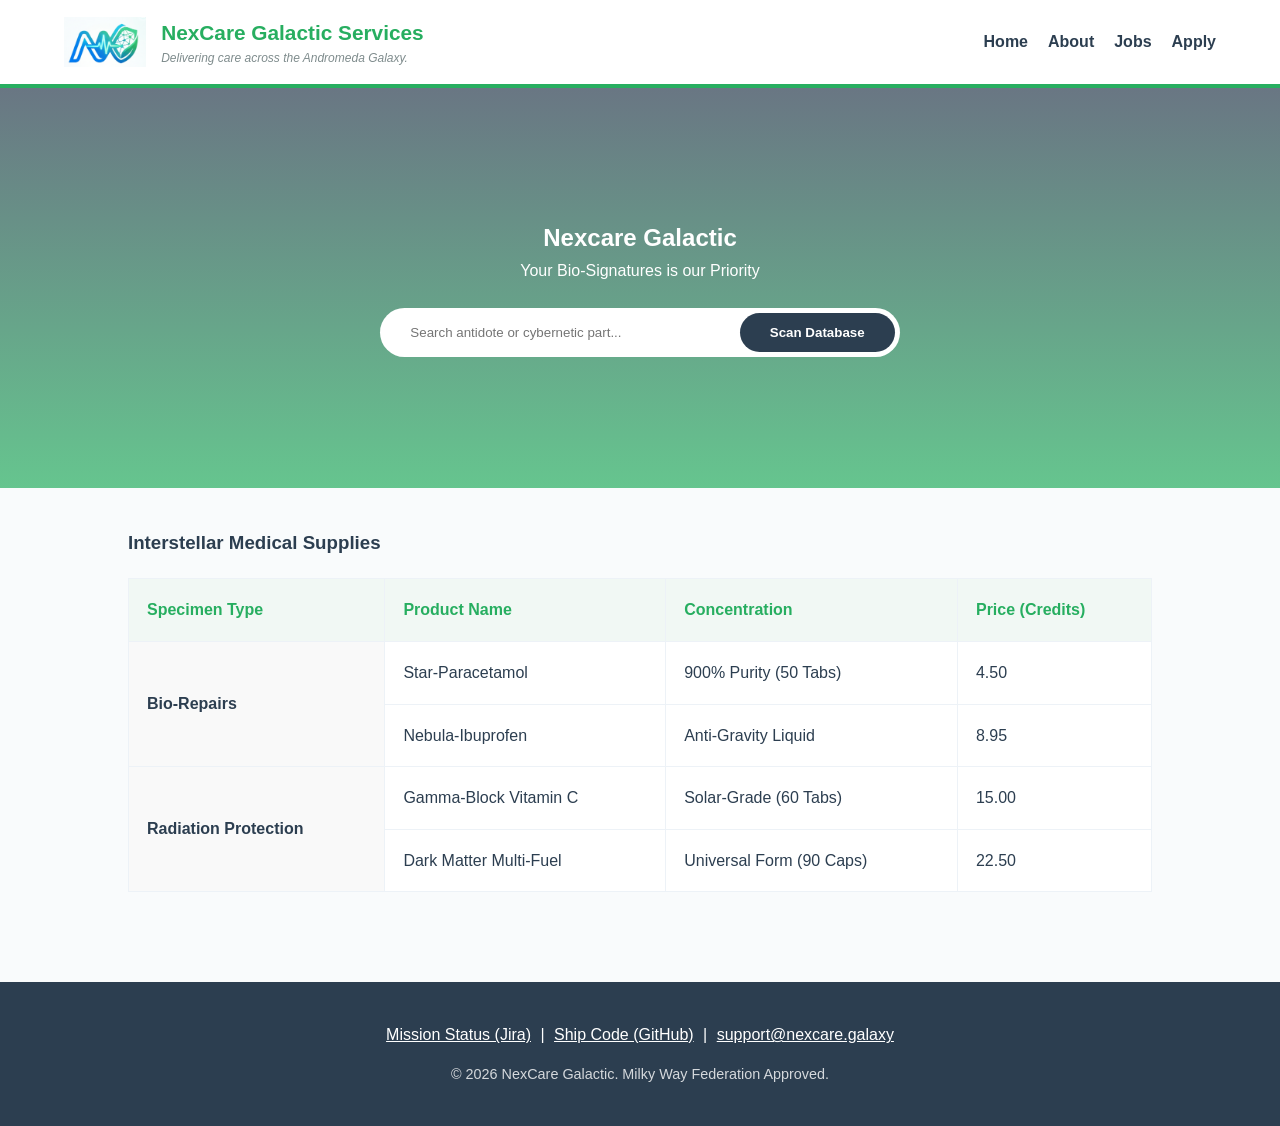
==== index.html @ ef297dde "Merge branch 'sophia' of https://github.com/Qwofii/Web-Technology-Proj into dev Pulling Sophia's wor" ====
<!doctype html>
<html lang="en">
<head>
    <meta charset="UTF-8">
    <meta name="viewport" content="width=device-width, initial-scale=1.0">
    <title>Nexcare Galactic Healthcare</title>
    <link rel="stylesheet" href="style.css">
</head>
<body>

    <link rel="stylesheet" href="style.css" />
  </head>
  <body>
    <header>
        <nav class="navbar">
            <div class="brand-area">
                <img src="logo.png" alt="NexCare Logo" class="logo-img">
                <div>
                    <h1 class="brand-name">NexCare Galactic Services</h1>
                    <p class="brand-slogan">Delivering care across the Andromeda Galaxy.</p>
                </div>
            </div>
            <ul class="nav-links">
                <li><a href="#">Home</a></li>
                <li><a href="#">About</a></li>
                <li><a href="#">Jobs</a></li>
                <li><a href="#">Apply</a></li>
            </ul>
        </nav>
    </header>

    <main>
        <section class="hero-banner">
            <h2>Nexcare Galactic</h2>
            <p>Your Bio-Signatures is our Priority</p>
            
            <div class="search-container">
                <form action="#">
                    <input type="text" placeholder="Search antidote or cybernetic part...">
                    <button type="submit">Scan Database</button>
                </form>
            </div>
        </section>

        <section class="catalog-section">
            <h3>Interstellar Medical Supplies</h3>
            <table class="product-table">
                <thead>
                    <tr>
                        <th>Specimen Type</th>
                        <th>Product Name</th>
                        <th>Concentration</th>
                        <th>Price (Credits)</th>
                    </tr>
                </thead>
                <tbody>
                    <tr>
                        <td rowspan="2" class="category-cell">Bio-Repairs</td>
                        <td>Star-Paracetamol</td>
                        <td>900% Purity (50 Tabs)</td>
                        <td>4.50</td>
                    </tr>
                    <tr>
                        <td>Nebula-Ibuprofen</td>
                        <td>Anti-Gravity Liquid</td>
                        <td>8.95</td>
                    </tr>
                    <tr>
                        <td rowspan="2" class="category-cell">Radiation Protection</td>
                        <td>Gamma-Block Vitamin C</td>
                        <td>Solar-Grade (60 Tabs)</td>
                        <td>15.00</td>
                    </tr>
                    <tr>
                        <td>Dark Matter Multi-Fuel</td>
                        <td>Universal Form (90 Caps)</td>
                        <td>22.50</td>
                    </tr>
                </tbody>
            </table>
        </section>
    </main>

    <footer>
        <div class="footer-links">
            <a href="#">Mission Status (Jira)</a> | 
            <a href="#">Ship Code (GitHub)</a> | 
            <a href="mailto:support@nexcare.galaxy">support@nexcare.galaxy</a>
        </div>
        <p>&copy; 2026 NexCare Galactic. Milky Way Federation Approved.</p>
    </footer>
  </body>
</html>
---- style.css ----
/* General Layout */
* {
  margin: 0;
  padding: 0;
  box-sizing: border-box;
  font-family: "Segoe UI", Helvetica, sans-serif;
}

body {
  background-color: #f9fbfc;
  color: #2c3e50;
  line-height: 1.6;
}

/* Header & Navigation */
header {
  background: #ffffff;
  border-bottom: 4px solid #27ae60;
  position: sticky;
  top: 0;
  z-index: 1000;
}

.navbar {
  display: flex;
  justify-content: space-between;
  align-items: center;
  padding: 1rem 5%;
}

.brand-area {
  display: flex;
  align-items: center;
  gap: 15px;
}

.logo-img {
  height: 50px;
  width: auto;
}

.brand-name {
  font-size: 1.3rem;
  color: #27ae60;
}

.brand-slogan {
  font-size: 0.75rem;
  color: #7f8c8d;
  font-style: italic;
}

.nav-links {
  display: flex;
  list-style: none;
  gap: 20px;
}

.nav-links a {
  text-decoration: none;
  color: #2c3e50;
  font-weight: bold;
}

/* Hero Banner */
.hero-banner {
  background-image:
    linear-gradient(rgba(44, 62, 80, 0.7), rgba(39, 174, 96, 0.7)),
    url("https://media.discordapp.net/attachments/1484084564149407864/1495376220408385576/content.png?ex=69e60521&is=69e4b3a1&hm=6960b12fcb250488ca7681a207eb95f5593fd6290aaf7ec0a46c9a89bfe57ff9&=&format=webp&quality=lossless&width=1735&height=800");
  background-size: cover;
  background-position: center;
  background-repeat: no-repeat;
  min-height: 400px;
  display: flex;
  flex-direction: column;
  justify-content: center;
  align-items: center;
  color: white;
  text-align: center;
}

/* Search Box */
.search-container {
  margin-top: 25px;
  display: inline-block;
  background: white;
  padding: 5px;
  border-radius: 50px;
}

.search-container input {
  padding: 12px 25px;
  width: 350px;
  border: none;
  border-radius: 50px 0 0 50px;
  outline: none;
}

.search-container button {
  padding: 12px 30px;
  background: #2c3e50;
  color: white;
  border: none;
  border-radius: 50px;
  cursor: pointer;
  font-weight: bold;
}

/* Content & Table */
.catalog-section {
  padding: 40px 10%;
}

.product-table {
  width: 100%;
  border-collapse: collapse;
  margin-top: 20px;
  background: white;
}

.product-table th,
.product-table td {
  border: 1px solid #edf2f7;
  padding: 18px;
  text-align: left;
}

.product-table th {
  background-color: #f1f8f4;
  color: #27ae60;
}

.category-cell {
  background-color: #f9f9f9;
  font-weight: bold;
  text-align: center;
}

/* Footer Section - Updated Background */
footer {
  background: #2c3e50; /* Charcoal/Navy from your image */
  color: #ffffff; /* Text changed to white for readability */
  padding: 40px 10%;
  margin-top: 50px;
  text-align: center;
}

.footer-links {
  margin-bottom: 15px;
}

.footer-links a {
  color: #ffffff;
  text-decoration: underline;
  margin: 0 5px;
}

footer p {
  font-size: 0.9rem;
  opacity: 0.8;
}

/* Apply page CSS styling*/

.applyhero {
  /* 1. Hero banner on apply page settings*/
  background-image: linear-gradient(rgb(68, 95, 123), rgb(44, 196, 107));
  opacity: 100;

  /* 2. Positioning Rules */
  background-size: cover; /* Scales image to fill the entire section */
  background-position: center; /* Keeps the middle of the photo visible */
  background-repeat: no-repeat; /* Prevents the image from tiling */

  /* 3. Sizing the Container */
  min-height: 50%; /* Ensures the section is tall enough to see the graphic */
  display: flex; /* Centers your text and search box */
  flex-direction: column;
  justify-content: center;
  align-items: center;
  color: white; /* Makes text white to pop against the dark background */

  z-index: 1000;
  position: sticky;
  top: 11%;
}

.apply-sections {
  /* 1. Colour settings for apply section titles */
  background-color: #f1f3f4;

  /* 2. Positioning Rules */
  background-size: cover; /* Scales image to fill the entire section */
  background-position: center; /* Keeps the middle of the photo visible */
  background-repeat: no-repeat; /* Prevents the image from tiling */

  /* 3. Sizing the Container */
  min-height: 10%; /* Ensures the section is tall enough to see the graphic */
  display: flex; /* Centers your text */
  flex-direction: column;
  justify-content: center;
  align-items: center;
  color: #2c3e50; /* text colour */

  z-index: 999; /* forward positioning of each title section */
  position: sticky;
  top: 17%; /* determines how much of the top is visible due to scrolling up/down */
}

.apply-fields {
  /* Settings for input fields on apply page */

  width: 100%;
  padding: 12px;
  margin: 8px 0;
  display: inline-block;
  border: 1px solid #ccc;
  border-radius: 4px;
  box-sizing: border-box;
  box-shadow: 0 2px 5px rgba(0, 0, 0, 0.05);
}

.apply-element {
  /* Settings for groups of apply page elemets- title and field typically */

  display: grid;
  grid-template-columns: auto;
  grid-template-rows: auto;
  padding: 10px;
}

.apply-container {
  /* Settings for overall sections on apply page */
  display: grid;
  grid-template-columns: 50% 50%;
  grid-template-rows: auto auto auto;
  padding: 10px;
}

textarea {
  /* settings for display of textarea*/

  width: 100%;
  padding: 12px;
  margin: 8px 0;
  display: inline-block;
  border: 1px solid #ccc;
  border-radius: 4px;
  box-sizing: border-box;
  box-shadow: 0 2px 5px rgba(0, 0, 0, 0.05);
}

.apply-buttons {
  /* Settings for buttons on apply page */
  display: flex;
  flex-direction: row;
  justify-content: space-evenly;
  align-items: center;
}
---- style.css ----
/* General Layout */
* {
  margin: 0;
  padding: 0;
  box-sizing: border-box;
  font-family: "Segoe UI", Helvetica, sans-serif;
}

body {
  background-color: #f9fbfc;
  color: #2c3e50;
  line-height: 1.6;
}

/* Header & Navigation */
header {
  background: #ffffff;
  border-bottom: 4px solid #27ae60;
  position: sticky;
  top: 0;
  z-index: 1000;
}

.navbar {
  display: flex;
  justify-content: space-between;
  align-items: center;
  padding: 1rem 5%;
}

.brand-area {
  display: flex;
  align-items: center;
  gap: 15px;
}

.logo-img {
  height: 50px;
  width: auto;
}

.brand-name {
  font-size: 1.3rem;
  color: #27ae60;
}

.brand-slogan {
  font-size: 0.75rem;
  color: #7f8c8d;
  font-style: italic;
}

.nav-links {
  display: flex;
  list-style: none;
  gap: 20px;
}

.nav-links a {
  text-decoration: none;
  color: #2c3e50;
  font-weight: bold;
}

/* Hero Banner */
.hero-banner {
  background-image:
    linear-gradient(rgba(44, 62, 80, 0.7), rgba(39, 174, 96, 0.7)),
    url("https://media.discordapp.net/attachments/1484084564149407864/1495376220408385576/content.png?ex=69e60521&is=69e4b3a1&hm=6960b12fcb250488ca7681a207eb95f5593fd6290aaf7ec0a46c9a89bfe57ff9&=&format=webp&quality=lossless&width=1735&height=800");
  background-size: cover;
  background-position: center;
  background-repeat: no-repeat;
  min-height: 400px;
  display: flex;
  flex-direction: column;
  justify-content: center;
  align-items: center;
  color: white;
  text-align: center;
}

/* Search Box */
.search-container {
  margin-top: 25px;
  display: inline-block;
  background: white;
  padding: 5px;
  border-radius: 50px;
}

.search-container input {
  padding: 12px 25px;
  width: 350px;
  border: none;
  border-radius: 50px 0 0 50px;
  outline: none;
}

.search-container button {
  padding: 12px 30px;
  background: #2c3e50;
  color: white;
  border: none;
  border-radius: 50px;
  cursor: pointer;
  font-weight: bold;
}

/* Content & Table */
.catalog-section {
  padding: 40px 10%;
}

.product-table {
  width: 100%;
  border-collapse: collapse;
  margin-top: 20px;
  background: white;
}

.product-table th,
.product-table td {
  border: 1px solid #edf2f7;
  padding: 18px;
  text-align: left;
}

.product-table th {
  background-color: #f1f8f4;
  color: #27ae60;
}

.category-cell {
  background-color: #f9f9f9;
  font-weight: bold;
  text-align: center;
}

/* Footer Section - Updated Background */
footer {
  background: #2c3e50; /* Charcoal/Navy from your image */
  color: #ffffff; /* Text changed to white for readability */
  padding: 40px 10%;
  margin-top: 50px;
  text-align: center;
}

.footer-links {
  margin-bottom: 15px;
}

.footer-links a {
  color: #ffffff;
  text-decoration: underline;
  margin: 0 5px;
}

footer p {
  font-size: 0.9rem;
  opacity: 0.8;
}

/* Apply page CSS styling*/

.applyhero {
  /* 1. Hero banner on apply page settings*/
  background-image: linear-gradient(rgb(68, 95, 123), rgb(44, 196, 107));
  opacity: 100;

  /* 2. Positioning Rules */
  background-size: cover; /* Scales image to fill the entire section */
  background-position: center; /* Keeps the middle of the photo visible */
  background-repeat: no-repeat; /* Prevents the image from tiling */

  /* 3. Sizing the Container */
  min-height: 50%; /* Ensures the section is tall enough to see the graphic */
  display: flex; /* Centers your text and search box */
  flex-direction: column;
  justify-content: center;
  align-items: center;
  color: white; /* Makes text white to pop against the dark background */

  z-index: 1000;
  position: sticky;
  top: 11%;
}

.apply-sections {
  /* 1. Colour settings for apply section titles */
  background-color: #f1f3f4;

  /* 2. Positioning Rules */
  background-size: cover; /* Scales image to fill the entire section */
  background-position: center; /* Keeps the middle of the photo visible */
  background-repeat: no-repeat; /* Prevents the image from tiling */

  /* 3. Sizing the Container */
  min-height: 10%; /* Ensures the section is tall enough to see the graphic */
  display: flex; /* Centers your text */
  flex-direction: column;
  justify-content: center;
  align-items: center;
  color: #2c3e50; /* text colour */

  z-index: 999; /* forward positioning of each title section */
  position: sticky;
  top: 17%; /* determines how much of the top is visible due to scrolling up/down */
}

.apply-fields {
  /* Settings for input fields on apply page */

  width: 100%;
  padding: 12px;
  margin: 8px 0;
  display: inline-block;
  border: 1px solid #ccc;
  border-radius: 4px;
  box-sizing: border-box;
  box-shadow: 0 2px 5px rgba(0, 0, 0, 0.05);
}

.apply-element {
  /* Settings for groups of apply page elemets- title and field typically */

  display: grid;
  grid-template-columns: auto;
  grid-template-rows: auto;
  padding: 10px;
}

.apply-container {
  /* Settings for overall sections on apply page */
  display: grid;
  grid-template-columns: 50% 50%;
  grid-template-rows: auto auto auto;
  padding: 10px;
}

textarea {
  /* settings for display of textarea*/

  width: 100%;
  padding: 12px;
  margin: 8px 0;
  display: inline-block;
  border: 1px solid #ccc;
  border-radius: 4px;
  box-sizing: border-box;
  box-shadow: 0 2px 5px rgba(0, 0, 0, 0.05);
}

.apply-buttons {
  /* Settings for buttons on apply page */
  display: flex;
  flex-direction: row;
  justify-content: space-evenly;
  align-items: center;
}
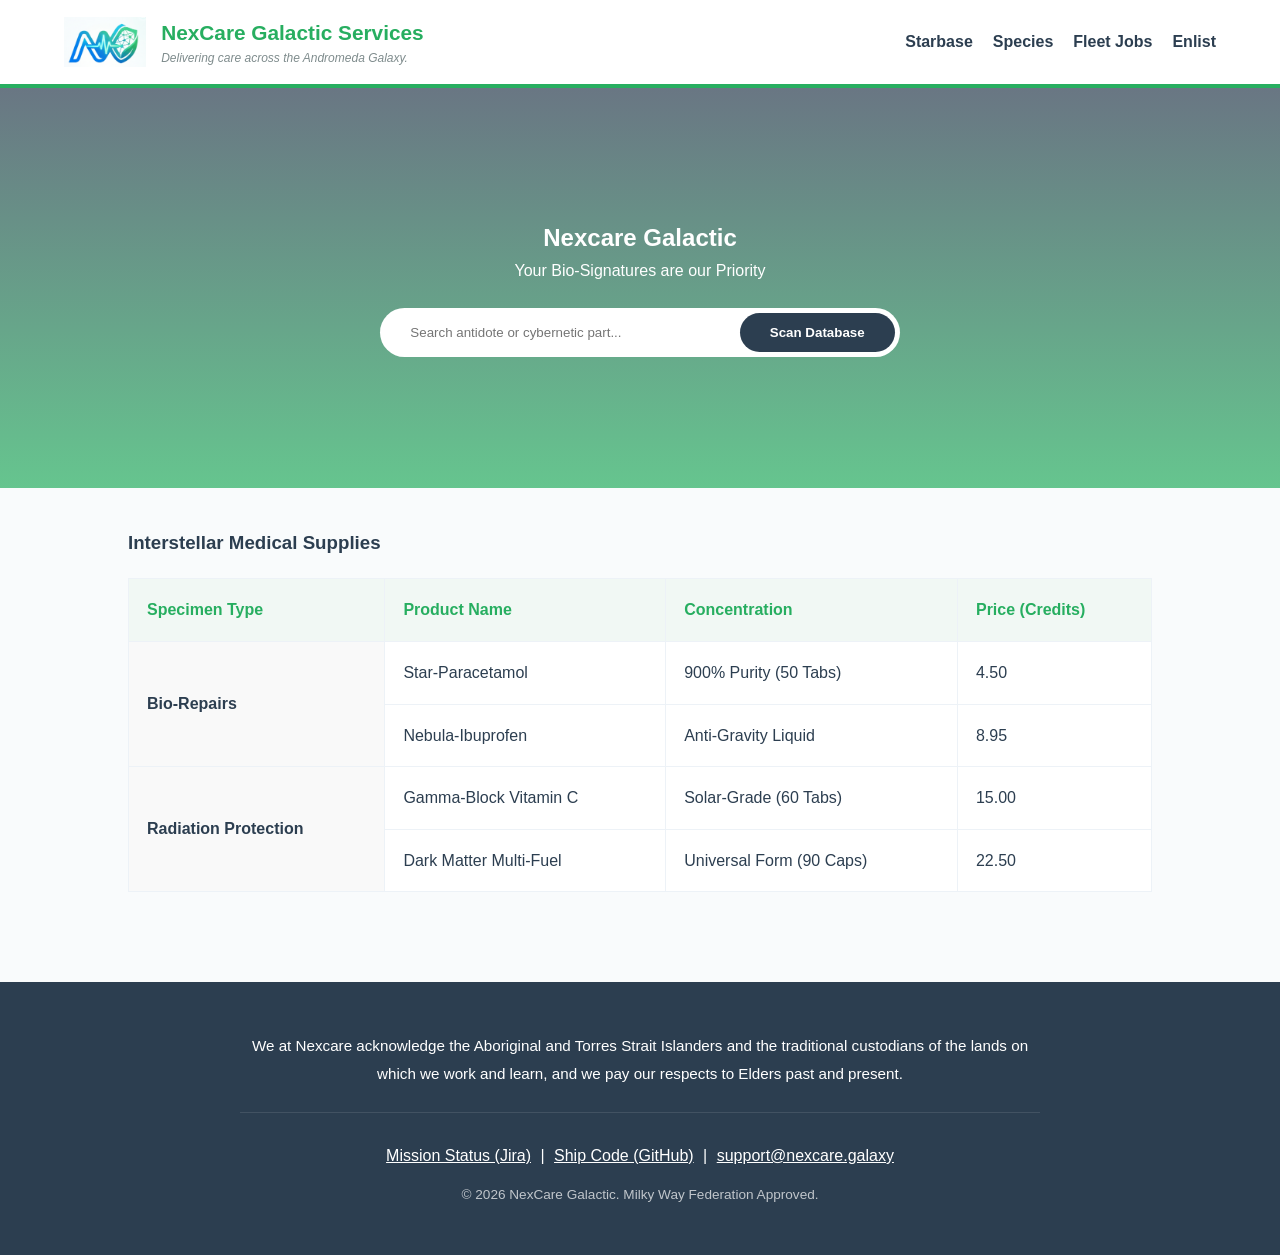
==== commit aba81f49: "The actual last change, so we can acknowledge the Aboriginals and Traditional Custodians" ====
--- a/index.html
+++ b/index.html
@@ -1,4 +1,4 @@
-<!doctype html>
+<!DOCTYPE html>
 <html lang="en">
 <head>
     <meta charset="UTF-8">
@@ -8,9 +8,6 @@
 </head>
 <body>
 
-    <link rel="stylesheet" href="style.css" />
-  </head>
-  <body>
     <header>
         <nav class="navbar">
             <div class="brand-area">
@@ -21,10 +18,10 @@
                 </div>
             </div>
             <ul class="nav-links">
-                <li><a href="#">Home</a></li>
-                <li><a href="#">About</a></li>
-                <li><a href="#">Jobs</a></li>
-                <li><a href="#">Apply</a></li>
+                <li><a href="#">Starbase</a></li>
+                <li><a href="#">Species</a></li>
+                <li><a href="#">Fleet Jobs</a></li>
+                <li><a href="#">Enlist</a></li>
             </ul>
         </nav>
     </header>
@@ -32,7 +29,7 @@
     <main>
         <section class="hero-banner">
             <h2>Nexcare Galactic</h2>
-            <p>Your Bio-Signatures is our Priority</p>
+            <p>Your Bio-Signatures are our Priority</p>
             
             <div class="search-container">
                 <form action="#">
@@ -82,12 +79,18 @@
     </main>
 
     <footer>
-        <div class="footer-links">
-            <a href="#">Mission Status (Jira)</a> | 
-            <a href="#">Ship Code (GitHub)</a> | 
-            <a href="mailto:support@nexcare.galaxy">support@nexcare.galaxy</a>
+        <div class="footer-content">
+            <div class="acknowledgement">
+                <p>We at Nexcare acknowledge the Aboriginal and Torres Strait Islanders and the traditional custodians of the lands on which we work and learn, and we pay our respects to Elders past and present.</p>
+            </div>
+            <div class="footer-links">
+                <a href="#">Mission Status (Jira)</a> | 
+                <a href="#">Ship Code (GitHub)</a> | 
+                <a href="mailto:support@nexcare.galaxy">support@nexcare.galaxy</a>
+            </div>
+            <p class="copyright">&copy; 2026 NexCare Galactic. Milky Way Federation Approved.</p>
         </div>
-        <p>&copy; 2026 NexCare Galactic. Milky Way Federation Approved.</p>
     </footer>
-  </body>
+
+</body>
 </html>
--- a/style.css
+++ b/style.css
@@ -1,259 +1,168 @@
 /* General Layout */
 * {
-  margin: 0;
-  padding: 0;
-  box-sizing: border-box;
-  font-family: "Segoe UI", Helvetica, sans-serif;
+    margin: 0;
+    padding: 0;
+    box-sizing: border-box;
+    font-family: 'Segoe UI', Helvetica, sans-serif;
 }
 
 body {
-  background-color: #f9fbfc;
-  color: #2c3e50;
-  line-height: 1.6;
+    background-color: #f9fbfc;
+    color: #2c3e50;
+    line-height: 1.6;
 }
 
 /* Header & Navigation */
 header {
-  background: #ffffff;
-  border-bottom: 4px solid #27ae60;
-  position: sticky;
-  top: 0;
-  z-index: 1000;
+    background: #ffffff;
+    border-bottom: 4px solid #27ae60;
+    position: sticky;
+    top: 0;
+    z-index: 1000;
 }
 
 .navbar {
-  display: flex;
-  justify-content: space-between;
-  align-items: center;
-  padding: 1rem 5%;
+    display: flex; 
+    justify-content: space-between; 
+    align-items: center; 
+    padding: 1rem 5%;
 }
 
 .brand-area {
-  display: flex;
-  align-items: center;
-  gap: 15px;
+    display: flex; 
+    align-items: center; 
+    gap: 15px;
 }
 
 .logo-img {
-  height: 50px;
-  width: auto;
+    height: 50px; 
+    width: auto;
 }
 
 .brand-name {
-  font-size: 1.3rem;
-  color: #27ae60;
+    font-size: 1.3rem; 
+    color: #27ae60;
 }
 
 .brand-slogan {
-  font-size: 0.75rem;
-  color: #7f8c8d;
-  font-style: italic;
+    font-size: 0.75rem; 
+    color: #7f8c8d; 
+    font-style: italic;
 }
 
 .nav-links {
-  display: flex;
-  list-style: none;
-  gap: 20px;
+    display: flex; 
+    list-style: none; 
+    gap: 20px;
 }
 
 .nav-links a {
-  text-decoration: none;
-  color: #2c3e50;
-  font-weight: bold;
+    text-decoration: none; 
+    color: #2c3e50; 
+    font-weight: bold;
 }
 
 /* Hero Banner */
 .hero-banner {
-  background-image:
-    linear-gradient(rgba(44, 62, 80, 0.7), rgba(39, 174, 96, 0.7)),
-    url("https://media.discordapp.net/attachments/1484084564149407864/1495376220408385576/content.png?ex=69e60521&is=69e4b3a1&hm=6960b12fcb250488ca7681a207eb95f5593fd6290aaf7ec0a46c9a89bfe57ff9&=&format=webp&quality=lossless&width=1735&height=800");
-  background-size: cover;
-  background-position: center;
-  background-repeat: no-repeat;
-  min-height: 400px;
-  display: flex;
-  flex-direction: column;
-  justify-content: center;
-  align-items: center;
-  color: white;
-  text-align: center;
+    background-image: linear-gradient(rgba(44, 62, 80, 0.7), rgba(39, 174, 96, 0.7)), 
+                      url('https://cdn.discordapp.com/attachments/1484084564149407864/1495376220408385576/content.png?ex=69e6ade1&is=69e55c61&hm=418bfe59b9b1199e7f9ef2ff080d7aedf8be4d21902de12cd0e13fb56a9970bb&');
+    background-size: cover;       
+    background-position: center;  
+    background-repeat: no-repeat; 
+    min-height: 400px;            
+    display: flex;                
+    flex-direction: column;
+    justify-content: center;
+    align-items: center;
+    color: white;
+    text-align: center;
 }
 
 /* Search Box */
 .search-container {
-  margin-top: 25px;
-  display: inline-block;
-  background: white;
-  padding: 5px;
-  border-radius: 50px;
+    margin-top: 25px;
+    display: inline-block;
+    background: white;
+    padding: 5px;
+    border-radius: 50px;
 }
 
 .search-container input {
-  padding: 12px 25px;
-  width: 350px;
-  border: none;
-  border-radius: 50px 0 0 50px;
-  outline: none;
+    padding: 12px 25px;
+    width: 350px;
+    border: none;
+    border-radius: 50px 0 0 50px;
+    outline: none;
 }
 
 .search-container button {
-  padding: 12px 30px;
-  background: #2c3e50;
-  color: white;
-  border: none;
-  border-radius: 50px;
-  cursor: pointer;
-  font-weight: bold;
+    padding: 12px 30px;
+    background: #2c3e50;
+    color: white;
+    border: none;
+    border-radius: 50px;
+    cursor: pointer;
+    font-weight: bold;
 }
 
 /* Content & Table */
-.catalog-section {
-  padding: 40px 10%;
+.catalog-section { 
+    padding: 40px 10%; 
 }
 
 .product-table {
-  width: 100%;
-  border-collapse: collapse;
-  margin-top: 20px;
-  background: white;
+    width: 100%;
+    border-collapse: collapse;
+    margin-top: 20px;
+    background: white;
 }
 
-.product-table th,
-.product-table td {
-  border: 1px solid #edf2f7;
-  padding: 18px;
-  text-align: left;
+.product-table th, .product-table td {
+    border: 1px solid #edf2f7;
+    padding: 18px;
+    text-align: left;
 }
 
 .product-table th {
-  background-color: #f1f8f4;
-  color: #27ae60;
+    background-color: #f1f8f4;
+    color: #27ae60;
 }
 
 .category-cell {
-  background-color: #f9f9f9;
-  font-weight: bold;
-  text-align: center;
+    background-color: #f9f9f9;
+    font-weight: bold;
+    text-align: center;
 }
 
-/* Footer Section - Updated Background */
+/* Footer Section */
 footer {
-  background: #2c3e50; /* Charcoal/Navy from your image */
-  color: #ffffff; /* Text changed to white for readability */
-  padding: 40px 10%;
-  margin-top: 50px;
-  text-align: center;
+    background: #2c3e50;
+    color: #ffffff;
+    padding: 50px 10%;
+    margin-top: 50px;
+    text-align: center;
+}
+
+.acknowledgement {
+    max-width: 800px;
+    margin: 0 auto 30px auto;
+    font-size: 0.95rem;
+    line-height: 1.8;
+    border-bottom: 1px solid rgba(255, 255, 255, 0.1);
+    padding-bottom: 25px;
 }
 
 .footer-links {
-  margin-bottom: 15px;
+    margin-bottom: 15px;
 }
 
 .footer-links a {
-  color: #ffffff;
-  text-decoration: underline;
-  margin: 0 5px;
+    color: #ffffff;
+    text-decoration: underline;
+    margin: 0 5px;
 }
 
-footer p {
-  font-size: 0.9rem;
-  opacity: 0.8;
+.copyright {
+    font-size: 0.85rem;
+    opacity: 0.7;
 }
-
-/* Apply page CSS styling*/
-
-.applyhero {
-  /* 1. Hero banner on apply page settings*/
-  background-image: linear-gradient(rgb(68, 95, 123), rgb(44, 196, 107));
-  opacity: 100;
-
-  /* 2. Positioning Rules */
-  background-size: cover; /* Scales image to fill the entire section */
-  background-position: center; /* Keeps the middle of the photo visible */
-  background-repeat: no-repeat; /* Prevents the image from tiling */
-
-  /* 3. Sizing the Container */
-  min-height: 50%; /* Ensures the section is tall enough to see the graphic */
-  display: flex; /* Centers your text and search box */
-  flex-direction: column;
-  justify-content: center;
-  align-items: center;
-  color: white; /* Makes text white to pop against the dark background */
-
-  z-index: 1000;
-  position: sticky;
-  top: 11%;
-}
-
-.apply-sections {
-  /* 1. Colour settings for apply section titles */
-  background-color: #f1f3f4;
-
-  /* 2. Positioning Rules */
-  background-size: cover; /* Scales image to fill the entire section */
-  background-position: center; /* Keeps the middle of the photo visible */
-  background-repeat: no-repeat; /* Prevents the image from tiling */
-
-  /* 3. Sizing the Container */
-  min-height: 10%; /* Ensures the section is tall enough to see the graphic */
-  display: flex; /* Centers your text */
-  flex-direction: column;
-  justify-content: center;
-  align-items: center;
-  color: #2c3e50; /* text colour */
-
-  z-index: 999; /* forward positioning of each title section */
-  position: sticky;
-  top: 17%; /* determines how much of the top is visible due to scrolling up/down */
-}
-
-.apply-fields {
-  /* Settings for input fields on apply page */
-
-  width: 100%;
-  padding: 12px;
-  margin: 8px 0;
-  display: inline-block;
-  border: 1px solid #ccc;
-  border-radius: 4px;
-  box-sizing: border-box;
-  box-shadow: 0 2px 5px rgba(0, 0, 0, 0.05);
-}
-
-.apply-element {
-  /* Settings for groups of apply page elemets- title and field typically */
-
-  display: grid;
-  grid-template-columns: auto;
-  grid-template-rows: auto;
-  padding: 10px;
-}
-
-.apply-container {
-  /* Settings for overall sections on apply page */
-  display: grid;
-  grid-template-columns: 50% 50%;
-  grid-template-rows: auto auto auto;
-  padding: 10px;
-}
-
-textarea {
-  /* settings for display of textarea*/
-
-  width: 100%;
-  padding: 12px;
-  margin: 8px 0;
-  display: inline-block;
-  border: 1px solid #ccc;
-  border-radius: 4px;
-  box-sizing: border-box;
-  box-shadow: 0 2px 5px rgba(0, 0, 0, 0.05);
-}
-
-.apply-buttons {
-  /* Settings for buttons on apply page */
-  display: flex;
-  flex-direction: row;
-  justify-content: space-evenly;
-  align-items: center;
-}
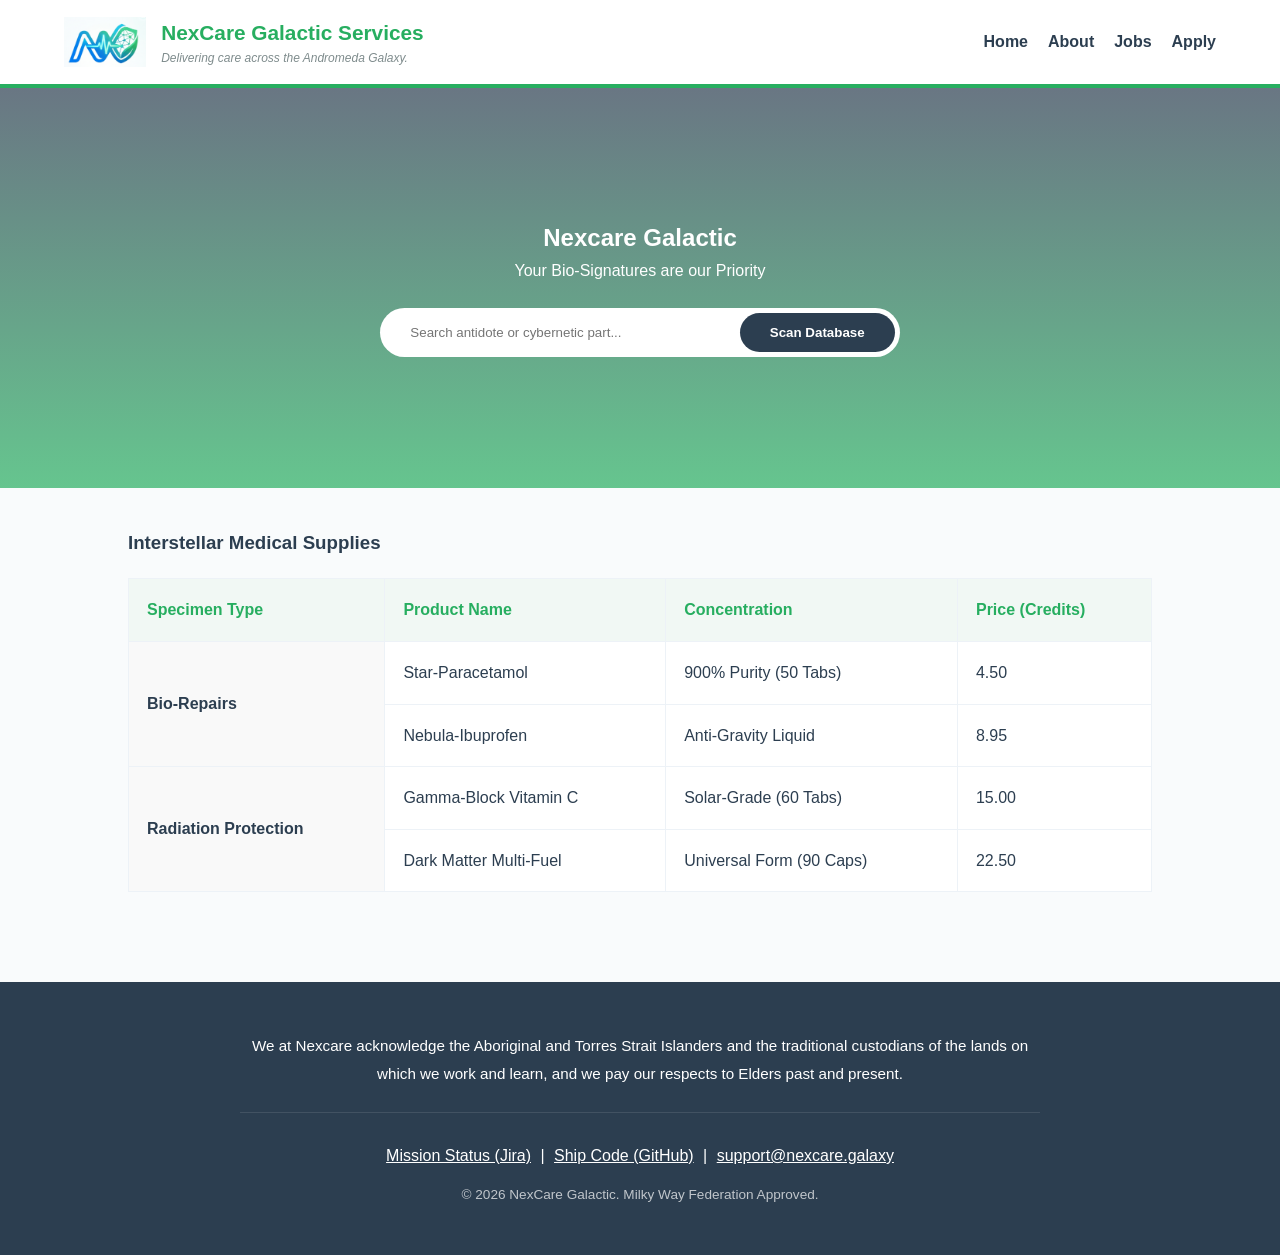
==== commit ee36c88d: "The actual final change cus some things kinda screwed up..." ====
--- a/index.html
+++ b/index.html
@@ -18,10 +18,10 @@
                 </div>
             </div>
             <ul class="nav-links">
-                <li><a href="#">Starbase</a></li>
-                <li><a href="#">Species</a></li>
-                <li><a href="#">Fleet Jobs</a></li>
-                <li><a href="#">Enlist</a></li>
+                <li><a href="#">Home</a></li>
+                <li><a href="#">About</a></li>
+                <li><a href="#">Jobs</a></li>
+                <li><a href="#">Apply</a></li>
             </ul>
         </nav>
     </header>
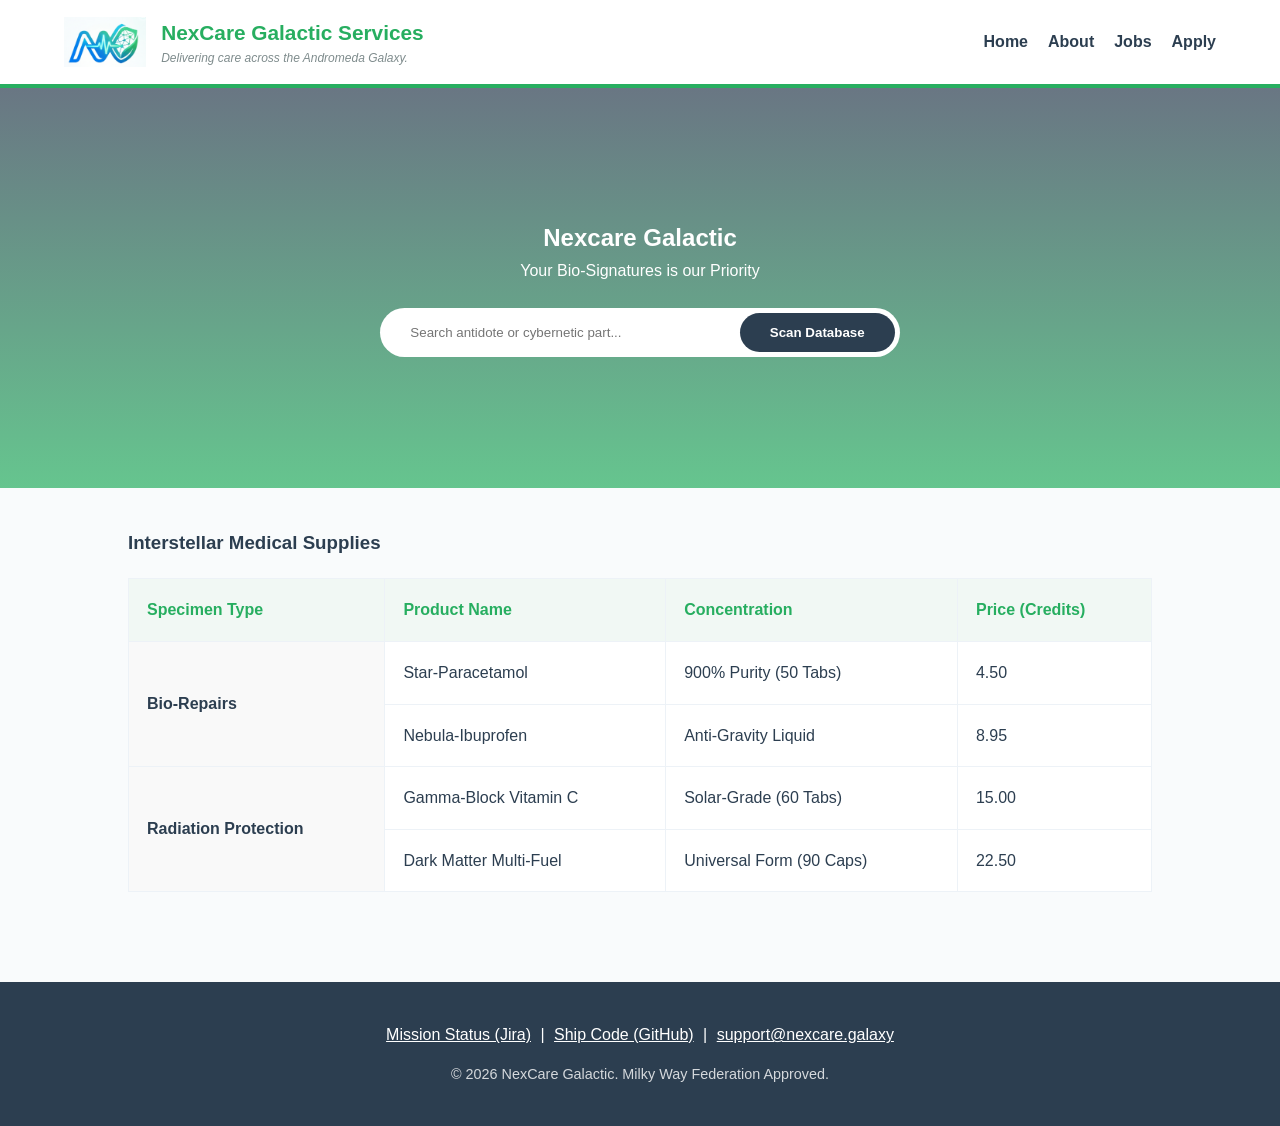
==== commit 0f1307da: "formatted with new style sheets" ====
--- a/index.html
+++ b/index.html
@@ -1,17 +1,18 @@
-<!DOCTYPE html>
+<!doctype html>
 <html lang="en">
 <head>
     <meta charset="UTF-8">
     <meta name="viewport" content="width=device-width, initial-scale=1.0">
     <title>Nexcare Galactic Healthcare</title>
-    <link rel="stylesheet" href="style.css">
+    <link rel="stylesheet" href="style/style.css">
 </head>
-<body>
 
+    
+  <body>
     <header>
         <nav class="navbar">
             <div class="brand-area">
-                <img src="logo.png" alt="NexCare Logo" class="logo-img">
+                <img src="images/logo.png" alt="NexCare Logo" class="logo-img">
                 <div>
                     <h1 class="brand-name">NexCare Galactic Services</h1>
                     <p class="brand-slogan">Delivering care across the Andromeda Galaxy.</p>
@@ -29,7 +30,7 @@
     <main>
         <section class="hero-banner">
             <h2>Nexcare Galactic</h2>
-            <p>Your Bio-Signatures are our Priority</p>
+            <p>Your Bio-Signatures is our Priority</p>
             
             <div class="search-container">
                 <form action="#">
@@ -79,18 +80,12 @@
     </main>
 
     <footer>
-        <div class="footer-content">
-            <div class="acknowledgement">
-                <p>We at Nexcare acknowledge the Aboriginal and Torres Strait Islanders and the traditional custodians of the lands on which we work and learn, and we pay our respects to Elders past and present.</p>
-            </div>
-            <div class="footer-links">
-                <a href="#">Mission Status (Jira)</a> | 
-                <a href="#">Ship Code (GitHub)</a> | 
-                <a href="mailto:support@nexcare.galaxy">support@nexcare.galaxy</a>
-            </div>
-            <p class="copyright">&copy; 2026 NexCare Galactic. Milky Way Federation Approved.</p>
+        <div class="footer-links">
+            <a href="#">Mission Status (Jira)</a> | 
+            <a href="#">Ship Code (GitHub)</a> | 
+            <a href="mailto:support@nexcare.galaxy">support@nexcare.galaxy</a>
         </div>
+        <p>&copy; 2026 NexCare Galactic. Milky Way Federation Approved.</p>
     </footer>
-
-</body>
+  </body>
 </html>
--- a/style/style.css
+++ b/style/style.css
@@ -0,0 +1,259 @@
+/* General Layout */
+* {
+  margin: 0;
+  padding: 0;
+  box-sizing: border-box;
+  font-family: "Segoe UI", Helvetica, sans-serif;
+}
+
+body {
+  background-color: #f9fbfc;
+  color: #2c3e50;
+  line-height: 1.6;
+}
+
+/* Header & Navigation */
+header {
+  background: #ffffff;
+  border-bottom: 4px solid #27ae60;
+  position: sticky;
+  top: 0;
+  z-index: 1000;
+}
+
+.navbar {
+  display: flex;
+  justify-content: space-between;
+  align-items: center;
+  padding: 1rem 5%;
+}
+
+.brand-area {
+  display: flex;
+  align-items: center;
+  gap: 15px;
+}
+
+.logo-img {
+  height: 50px;
+  width: auto;
+}
+
+.brand-name {
+  font-size: 1.3rem;
+  color: #27ae60;
+}
+
+.brand-slogan {
+  font-size: 0.75rem;
+  color: #7f8c8d;
+  font-style: italic;
+}
+
+.nav-links {
+  display: flex;
+  list-style: none;
+  gap: 20px;
+}
+
+.nav-links a {
+  text-decoration: none;
+  color: #2c3e50;
+  font-weight: bold;
+}
+
+/* Hero Banner */
+.hero-banner {
+  background-image:
+    linear-gradient(rgba(44, 62, 80, 0.7), rgba(39, 174, 96, 0.7)),
+    url("https://media.discordapp.net/attachments/1484084564149407864/1495376220408385576/content.png?ex=69e60521&is=69e4b3a1&hm=6960b12fcb250488ca7681a207eb95f5593fd6290aaf7ec0a46c9a89bfe57ff9&=&format=webp&quality=lossless&width=1735&height=800");
+  background-size: cover;
+  background-position: center;
+  background-repeat: no-repeat;
+  min-height: 400px;
+  display: flex;
+  flex-direction: column;
+  justify-content: center;
+  align-items: center;
+  color: white;
+  text-align: center;
+}
+
+/* Search Box */
+.search-container {
+  margin-top: 25px;
+  display: inline-block;
+  background: white;
+  padding: 5px;
+  border-radius: 50px;
+}
+
+.search-container input {
+  padding: 12px 25px;
+  width: 350px;
+  border: none;
+  border-radius: 50px 0 0 50px;
+  outline: none;
+}
+
+.search-container button {
+  padding: 12px 30px;
+  background: #2c3e50;
+  color: white;
+  border: none;
+  border-radius: 50px;
+  cursor: pointer;
+  font-weight: bold;
+}
+
+/* Content & Table */
+.catalog-section {
+  padding: 40px 10%;
+}
+
+.product-table {
+  width: 100%;
+  border-collapse: collapse;
+  margin-top: 20px;
+  background: white;
+}
+
+.product-table th,
+.product-table td {
+  border: 1px solid #edf2f7;
+  padding: 18px;
+  text-align: left;
+}
+
+.product-table th {
+  background-color: #f1f8f4;
+  color: #27ae60;
+}
+
+.category-cell {
+  background-color: #f9f9f9;
+  font-weight: bold;
+  text-align: center;
+}
+
+/* Footer Section - Updated Background */
+footer {
+  background: #2c3e50; /* Charcoal/Navy from your image */
+  color: #ffffff; /* Text changed to white for readability */
+  padding: 40px 10%;
+  margin-top: 50px;
+  text-align: center;
+}
+
+.footer-links {
+  margin-bottom: 15px;
+}
+
+.footer-links a {
+  color: #ffffff;
+  text-decoration: underline;
+  margin: 0 5px;
+}
+
+footer p {
+  font-size: 0.9rem;
+  opacity: 0.8;
+}
+
+/* Apply page CSS styling*/
+
+.applyhero {
+  /* 1. Hero banner on apply page settings*/
+  background-image: linear-gradient(rgb(68, 95, 123), rgb(44, 196, 107));
+  opacity: 100;
+
+  /* 2. Positioning Rules */
+  background-size: cover; /* Scales image to fill the entire section */
+  background-position: center; /* Keeps the middle of the photo visible */
+  background-repeat: no-repeat; /* Prevents the image from tiling */
+
+  /* 3. Sizing the Container */
+  min-height: 50%; /* Ensures the section is tall enough to see the graphic */
+  display: flex; /* Centers your text and search box */
+  flex-direction: column;
+  justify-content: center;
+  align-items: center;
+  color: white; /* Makes text white to pop against the dark background */
+
+  z-index: 1000;
+  position: sticky;
+  top: 11%;
+}
+
+.apply-sections {
+  /* 1. Colour settings for apply section titles */
+  background-color: #f1f3f4;
+
+  /* 2. Positioning Rules */
+  background-size: cover; /* Scales image to fill the entire section */
+  background-position: center; /* Keeps the middle of the photo visible */
+  background-repeat: no-repeat; /* Prevents the image from tiling */
+
+  /* 3. Sizing the Container */
+  min-height: 10%; /* Ensures the section is tall enough to see the graphic */
+  display: flex; /* Centers your text */
+  flex-direction: column;
+  justify-content: center;
+  align-items: center;
+  color: #2c3e50; /* text colour */
+
+  z-index: 999; /* forward positioning of each title section */
+  position: sticky;
+  top: 17%; /* determines how much of the top is visible due to scrolling up/down */
+}
+
+.apply-fields {
+  /* Settings for input fields on apply page */
+
+  width: 100%;
+  padding: 12px;
+  margin: 8px 0;
+  display: inline-block;
+  border: 1px solid #ccc;
+  border-radius: 4px;
+  box-sizing: border-box;
+  box-shadow: 0 2px 5px rgba(0, 0, 0, 0.05);
+}
+
+.apply-element {
+  /* Settings for groups of apply page elemets- title and field typically */
+
+  display: grid;
+  grid-template-columns: auto;
+  grid-template-rows: auto;
+  padding: 10px;
+}
+
+.apply-container {
+  /* Settings for overall sections on apply page */
+  display: grid;
+  grid-template-columns: 50% 50%;
+  grid-template-rows: auto auto auto;
+  padding: 10px;
+}
+
+textarea {
+  /* settings for display of textarea*/
+
+  width: 100%;
+  padding: 12px;
+  margin: 8px 0;
+  display: inline-block;
+  border: 1px solid #ccc;
+  border-radius: 4px;
+  box-sizing: border-box;
+  box-shadow: 0 2px 5px rgba(0, 0, 0, 0.05);
+}
+
+.apply-buttons {
+  /* Settings for buttons on apply page */
+  display: flex;
+  flex-direction: row;
+  justify-content: space-evenly;
+  align-items: center;
+}
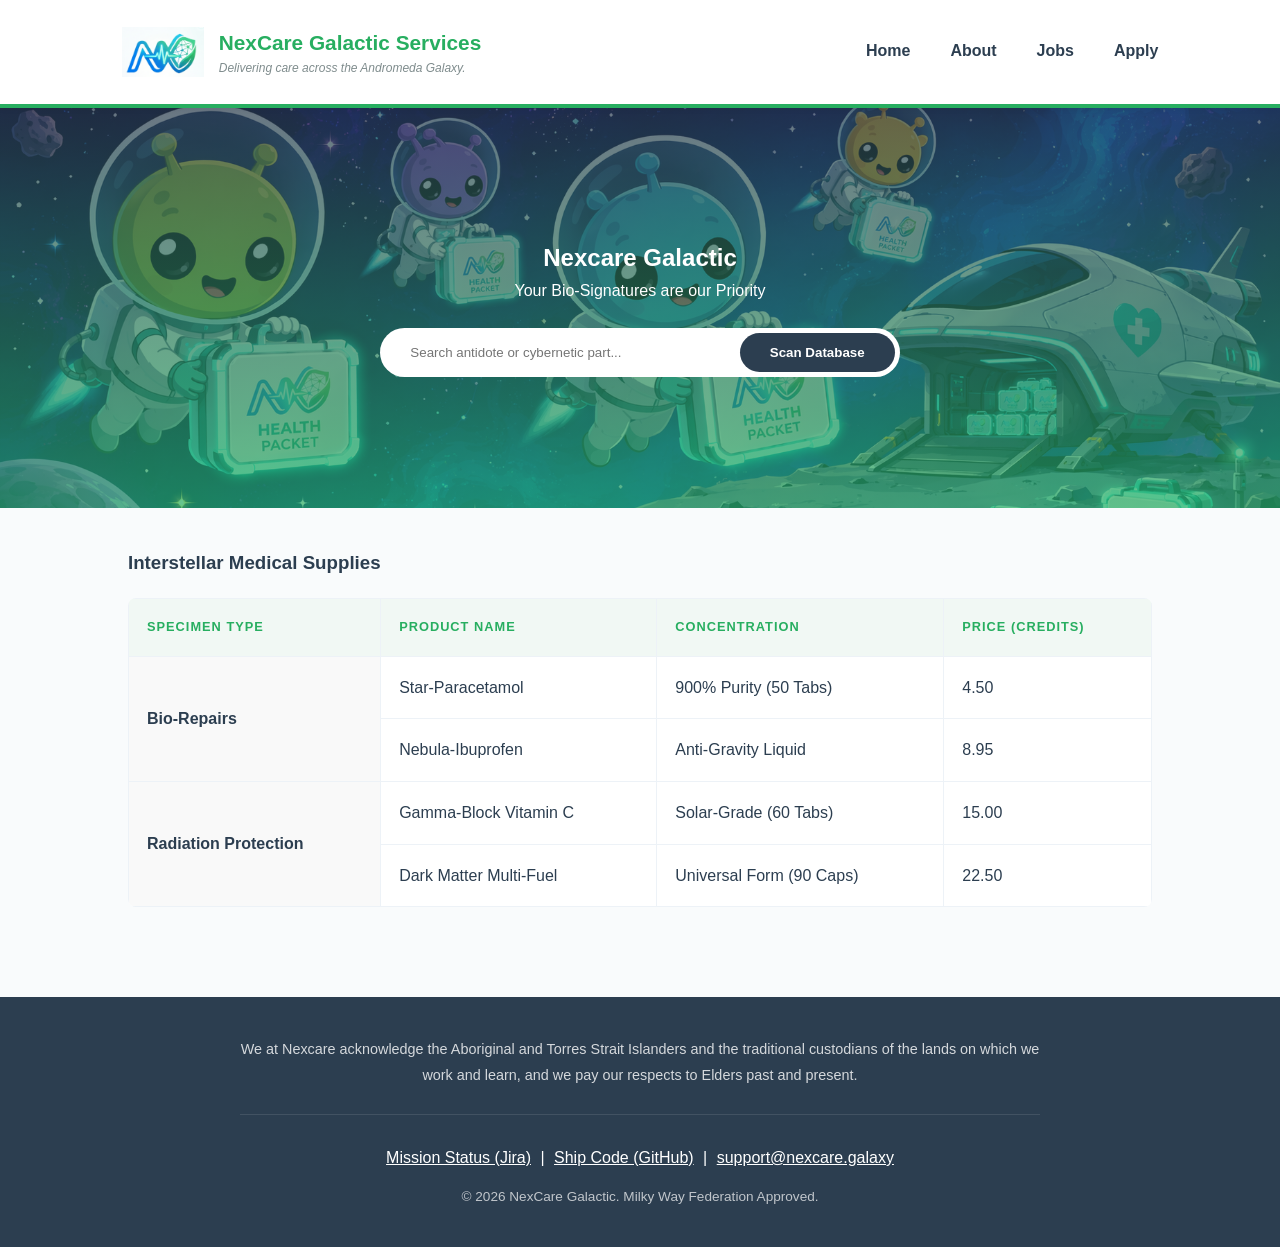
==== commit 29a7f040: "updating Sarvesh's acknowledgement" ====
--- a/index.html
+++ b/index.html
@@ -30,7 +30,7 @@
     <main>
         <section class="hero-banner">
             <h2>Nexcare Galactic</h2>
-            <p>Your Bio-Signatures is our Priority</p>
+            <p>Your Bio-Signatures are our Priority</p>
             
             <div class="search-container">
                 <form action="#">
@@ -80,12 +80,17 @@
     </main>
 
     <footer>
-        <div class="footer-links">
-            <a href="#">Mission Status (Jira)</a> | 
-            <a href="#">Ship Code (GitHub)</a> | 
-            <a href="mailto:support@nexcare.galaxy">support@nexcare.galaxy</a>
+        <div class="footer-content">
+            <div class="acknowledgement">
+                <p>We at Nexcare acknowledge the Aboriginal and Torres Strait Islanders and the traditional custodians of the lands on which we work and learn, and we pay our respects to Elders past and present.</p>
+            </div>
+            <div class="footer-links">
+                <a href="#">Mission Status (Jira)</a> | 
+                <a href="#">Ship Code (GitHub)</a> | 
+                <a href="mailto:support@nexcare.galaxy">support@nexcare.galaxy</a>
+            </div>
+            <p class="copyright">&copy; 2026 NexCare Galactic. Milky Way Federation Approved.</p>
         </div>
-        <p>&copy; 2026 NexCare Galactic. Milky Way Federation Approved.</p>
     </footer>
   </body>
 </html>
--- a/style/style.css
+++ b/style/style.css
@@ -16,9 +16,11 @@
 header {
   background: #ffffff;
   border-bottom: 4px solid #27ae60;
+  padding: 10px 5%;
   position: sticky;
   top: 0;
   z-index: 1000;
+  box-shadow: 0 2px 5px rgba(0, 0, 0, 0.05);
 }
 
 .navbar {
@@ -38,7 +40,18 @@
   height: 50px;
   width: auto;
 }
-
+.logo-placeholder {
+  width: 45px;
+  height: 45px;
+  background: #27ae60;
+  color: white;
+  display: flex;
+  align-items: center;
+  justify-content: center;
+  font-weight: bold;
+  border-radius: 50%;
+  margin-right: 15px;
+}
 .brand-name {
   font-size: 1.3rem;
   color: #27ae60;
@@ -56,17 +69,30 @@
   gap: 20px;
 }
 
+.nav-links li {
+  margin-left: 20px;
+}
 .nav-links a {
   text-decoration: none;
   color: #2c3e50;
   font-weight: bold;
 }
 
+.nav-links a::after {
+  content: "";
+  display: block;
+  width: 0;
+  height: 2px;
+  background: #27ae60;
+  transition: width 0.3s;
+}
+
+.nav-links a:hover::after {
+  width: 100%;
+}
 /* Hero Banner */
 .hero-banner {
-  background-image:
-    linear-gradient(rgba(44, 62, 80, 0.7), rgba(39, 174, 96, 0.7)),
-    url("https://media.discordapp.net/attachments/1484084564149407864/1495376220408385576/content.png?ex=69e60521&is=69e4b3a1&hm=6960b12fcb250488ca7681a207eb95f5593fd6290aaf7ec0a46c9a89bfe57ff9&=&format=webp&quality=lossless&width=1735&height=800");
+  background-image: linear-gradient(rgba(44, 62, 80, 0.7), rgba(39, 174, 96, 0.7)), url(../images/content.png);
   background-size: cover;
   background-position: center;
   background-repeat: no-repeat;
@@ -78,6 +104,21 @@
   color: white;
   text-align: center;
 }
+
+ .hero-banner-about {
+            background-image: linear-gradient(rgba(44, 62, 80, 0.7), rgba(39, 174, 96, 0.7)), url(../images/aboutus.png);
+            background-size: cover;
+            background-position: 10% 90%;
+            color: white;
+            padding: 40px 10%;
+            text-align: center;
+            min-height: 490px;
+            justify-content: center;
+            align-items: center;
+            /* Animation */
+            position: relative;
+            overflow:hidden;
+        }
 
 /* Search Box */
 .search-container {
@@ -136,6 +177,28 @@
   text-align: center;
 }
 
+
+        aside.sidebar {
+            float: right;
+            width: 25%;
+            margin: 3rem;
+            padding: 1rem;
+            border: 1px solid #1a5c36;
+        }
+
+
+h1-white{
+    color: #feffff;
+    margin-bottom: 20px;
+}
+
+h3-jobs {
+    color: #1a5c36;
+    margin-top: 30px;
+    margin-bottom: 15px;
+}
+
+
 /* Footer Section - Updated Background */
 footer {
   background: #2c3e50; /* Charcoal/Navy from your image */
@@ -206,6 +269,27 @@
   position: sticky;
   top: 17%; /* determines how much of the top is visible due to scrolling up/down */
 }
+
+
+        dl {
+            background: white;
+            padding: 25px;
+            border-radius: 10px;
+            box-shadow: 0 2px 6px rgba(0,0,0,0.05);
+            margin-top: 30px;
+        }
+
+        dt {
+            font-weight: bold;
+            color: #27ae60;
+            margin-top: 15px;
+        }
+
+        dd {
+            margin-left: 20px;
+            margin-bottom: 10px;
+        }
+
 
 .apply-fields {
   /* Settings for input fields on apply page */
@@ -257,3 +341,81 @@
   justify-content: space-evenly;
   align-items: center;
 }
+
+figure {
+            margin: 40px auto;
+            text-align: center;
+        }
+
+        figure img {
+            width: 60%;
+            max-width: 400px;
+            border-radius: 10px;
+            background: #dfe6e9;
+            padding: 20px;
+        }
+
+        figcaption {
+            margin-top: 10px;
+            font-size: 0.9rem;
+            color: #7f8c8d;
+        }
+
+        table {
+            width: 100%;
+            border-collapse: collapse;
+            margin-top: 25px;
+            background: white;
+            border-radius: 8px;
+            overflow: hidden;
+        }
+
+        th, td {
+            border: 1px solid #edf2f7;
+            padding: 15px;
+            text-align: left;
+        }
+
+        th {
+            background-color: #f1f8f4;
+            color: #27ae60;
+            text-transform: uppercase;
+            font-size: 0.8rem;
+            letter-spacing: 1px;
+        }
+
+        caption {
+            caption-side: top;
+            font-weight: bold;
+            color: #27ae60;
+            margin-bottom: 10px;
+        }
+
+        .job-container {
+    display: grid;
+    flex-direction: row;
+    flex-wrap: nowrap;
+    justify-content: space-evenly;
+    align-items: stretch;
+    row-gap: 5;
+    gap: 2rem;
+}
+
+.job-card {
+    flex: 1;
+    border: 1px solid #ddd;
+    padding: 1rem;
+}
+
+.copyright {
+    font-size: 0.85rem;
+    opacity: 0.7;
+}
+.acknowledgement {
+    max-width: 800px;
+    margin: 0 auto 30px auto;
+    font-size: 0.95rem;
+    line-height: 1.8;
+    border-bottom: 1px solid rgba(255, 255, 255, 0.1);
+    padding-bottom: 25px;
+}
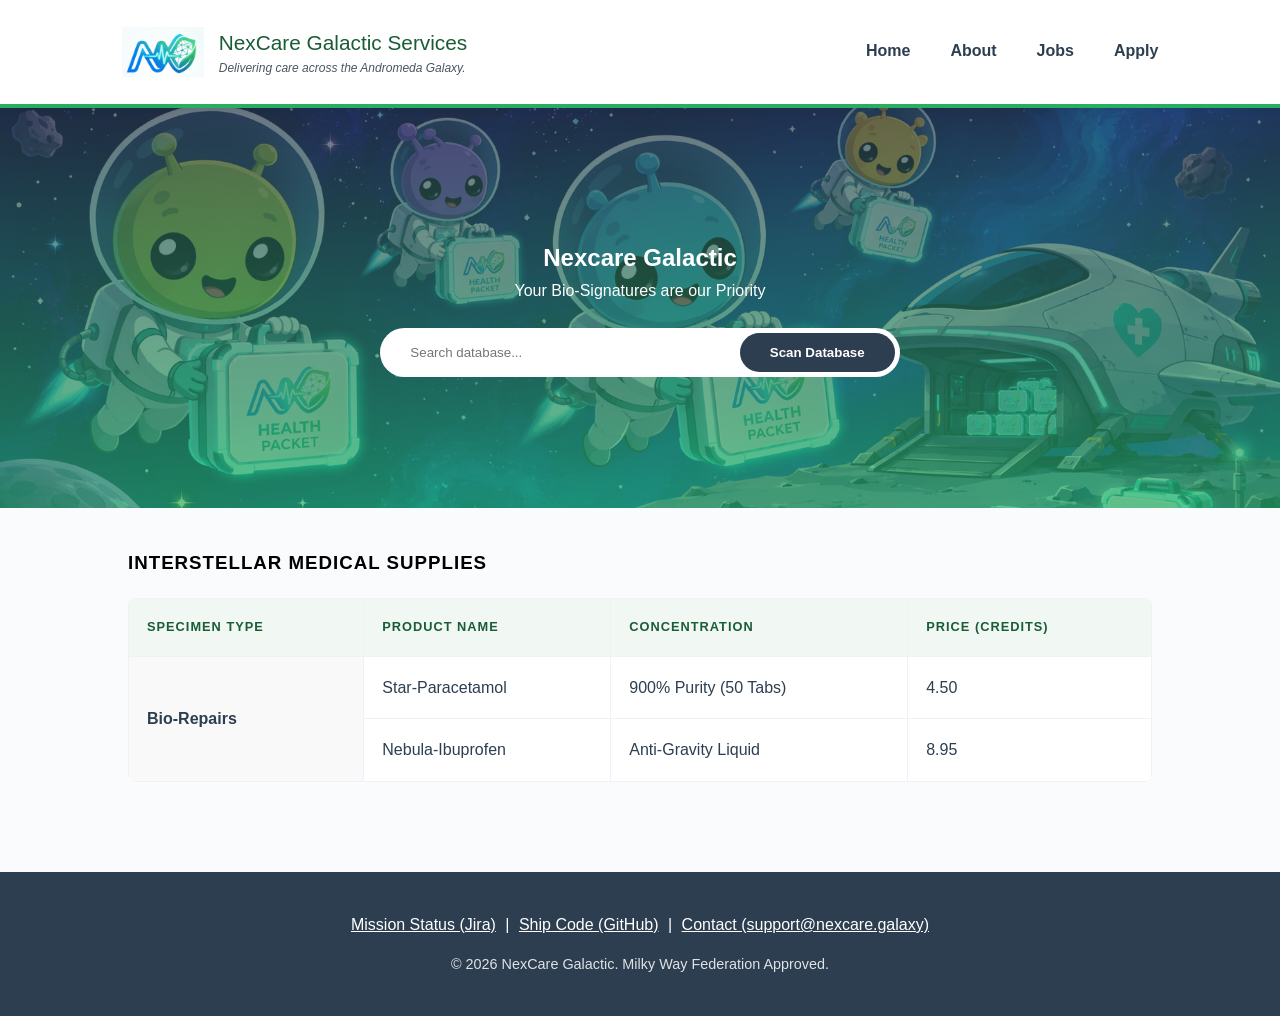
==== commit ed1be068: "final tweaks" ====
--- a/index.html
+++ b/index.html
@@ -1,40 +1,48 @@
-<!doctype html>
+<!DOCTYPE html>
 <html lang="en">
 <head>
     <meta charset="UTF-8">
     <meta name="viewport" content="width=device-width, initial-scale=1.0">
     <title>Nexcare Galactic Healthcare</title>
     <link rel="stylesheet" href="style/style.css">
+
+    <!-- 1. EMBEDDED CSS (Inside the Head) -->
+    <style>
+        .catalog-section h3 {
+            color: #000000; /* Galactic Purple color */
+            text-transform: uppercase;
+            letter-spacing: 1px;
+        }
+    </style>
 </head>
+<body>
 
-    
-  <body>
-    <header>
+  <header>
         <nav class="navbar">
             <div class="brand-area">
                 <img src="images/logo.png" alt="NexCare Logo" class="logo-img">
                 <div>
-                    <h1 class="brand-name">NexCare Galactic Services</h1>
+                    <p class="brand-name">NexCare Galactic Services</p>
                     <p class="brand-slogan">Delivering care across the Andromeda Galaxy.</p>
                 </div>
             </div>
             <ul class="nav-links">
-                <li><a href="#">Home</a></li>
-                <li><a href="#">About</a></li>
-                <li><a href="#">Jobs</a></li>
-                <li><a href="#">Apply</a></li>
+                <li><a href="https://qwofii.github.io/Web-Technology-Proj/index.html">Home</a></li>
+                <li><a href="https://qwofii.github.io/Web-Technology-Proj/about.html">About</a></li>
+                <li><a href="https://qwofii.github.io/Web-Technology-Proj/jobs.html">Jobs</a></li>
+                <li><a href="https://qwofii.github.io/Web-Technology-Proj/apply.html">Apply</a></li>
             </ul>
         </nav>
     </header>
-
-    <main>
+ <main>
         <section class="hero-banner">
             <h2>Nexcare Galactic</h2>
             <p>Your Bio-Signatures are our Priority</p>
-            
             <div class="search-container">
                 <form action="#">
-                    <input type="text" placeholder="Search antidote or cybernetic part...">
+                    <!-- WAVE FIX: Label added here -->
+                    <label for="search-input" class="sr-only">Search medications or parts</label>
+                    <input type="text" id="search-input" placeholder="Search database...">
                     <button type="submit">Scan Database</button>
                 </form>
             </div>
@@ -45,10 +53,10 @@
             <table class="product-table">
                 <thead>
                     <tr>
-                        <th>Specimen Type</th>
-                        <th>Product Name</th>
-                        <th>Concentration</th>
-                        <th>Price (Credits)</th>
+                        <th scope="col">Specimen Type</th>
+                        <th scope="col">Product Name</th>
+                        <th scope="col">Concentration</th>
+                        <th scope="col">Price (Credits)</th>
                     </tr>
                 </thead>
                 <tbody>
@@ -63,34 +71,19 @@
                         <td>Anti-Gravity Liquid</td>
                         <td>8.95</td>
                     </tr>
-                    <tr>
-                        <td rowspan="2" class="category-cell">Radiation Protection</td>
-                        <td>Gamma-Block Vitamin C</td>
-                        <td>Solar-Grade (60 Tabs)</td>
-                        <td>15.00</td>
-                    </tr>
-                    <tr>
-                        <td>Dark Matter Multi-Fuel</td>
-                        <td>Universal Form (90 Caps)</td>
-                        <td>22.50</td>
-                    </tr>
                 </tbody>
             </table>
         </section>
     </main>
+ 
+    <footer>
+        <div class="footer-links">
+            <a href="https://webtechprojectsassignment1.atlassian.net/jira/software/projects/SCRUM/boards/1?atlOrigin=eyJpIjoiOTkwOTJiYzI1MDhlNDIyOGI4NDFhN2U3N2QzZDFlYzEiLCJwIjoiaiJ9">Mission Status (Jira)</a> |
+            <a href="https://github.com/Qwofii/Web-Technology-Proj.git">Ship Code (GitHub)</a> |
+            <a href="106499895@student.swin.edu.au">Contact (support@nexcare.galaxy)</a>
+        </div>
+        <p style="opacity: 0.85;">&copy; 2026 NexCare Galactic. Milky Way Federation Approved.</p>
+    </footer>
 
-    <footer>
-        <div class="footer-content">
-            <div class="acknowledgement">
-                <p>We at Nexcare acknowledge the Aboriginal and Torres Strait Islanders and the traditional custodians of the lands on which we work and learn, and we pay our respects to Elders past and present.</p>
-            </div>
-            <div class="footer-links">
-                <a href="#">Mission Status (Jira)</a> | 
-                <a href="#">Ship Code (GitHub)</a> | 
-                <a href="mailto:support@nexcare.galaxy">support@nexcare.galaxy</a>
-            </div>
-            <p class="copyright">&copy; 2026 NexCare Galactic. Milky Way Federation Approved.</p>
-        </div>
-    </footer>
-  </body>
+</body>
 </html>
--- a/style/style.css
+++ b/style/style.css
@@ -54,12 +54,13 @@
 }
 .brand-name {
   font-size: 1.3rem;
-  color: #27ae60;
-}
+color: #1a5c36; /* Contrast Fix */
+}
+
 
 .brand-slogan {
   font-size: 0.75rem;
-  color: #7f8c8d;
+ color: #4b5563; /* Darkened from #7f8c8d for contrast */
   font-style: italic;
 }
 
@@ -92,7 +93,9 @@
 }
 /* Hero Banner */
 .hero-banner {
-  background-image: linear-gradient(rgba(44, 62, 80, 0.7), rgba(39, 174, 96, 0.7)), url(../images/content.png);
+  background-image:
+    linear-gradient(rgba(44, 62, 80, 0.7), rgba(39, 174, 96, 0.7)),
+    url(../images/content.png);
   background-size: cover;
   background-position: center;
   background-repeat: no-repeat;
@@ -105,20 +108,22 @@
   text-align: center;
 }
 
- .hero-banner-about {
-            background-image: linear-gradient(rgba(44, 62, 80, 0.7), rgba(39, 174, 96, 0.7)), url(../images/aboutus.png);
-            background-size: cover;
-            background-position: 10% 90%;
-            color: white;
-            padding: 40px 10%;
-            text-align: center;
-            min-height: 490px;
-            justify-content: center;
-            align-items: center;
-            /* Animation */
-            position: relative;
-            overflow:hidden;
-        }
+.hero-banner-about {
+  background-image:
+    linear-gradient(rgba(44, 62, 80, 0.7), rgba(39, 174, 96, 0.7)),
+    url(../images/aboutus.png);
+  background-size: cover;
+  background-position: 10% 90%;
+  color: white;
+  padding: 40px 10%;
+  text-align: center;
+  min-height: 490px;
+  justify-content: center;
+  align-items: center;
+  /* Animation */
+  position: relative;
+  overflow: hidden;
+}
 
 /* Search Box */
 .search-container {
@@ -128,7 +133,18 @@
   padding: 5px;
   border-radius: 50px;
 }
-
+/* Search Box Accessibility */
+.sr-only {
+  position: absolute;
+  width: 1px;
+  height: 1px;
+  padding: 0;
+  margin: -1px;
+  overflow: hidden;
+  clip: rect(0, 0, 0, 0);
+  white-space: nowrap;
+  border: 0;
+}
 .search-container input {
   padding: 12px 25px;
   width: 350px;
@@ -168,7 +184,7 @@
 
 .product-table th {
   background-color: #f1f8f4;
-  color: #27ae60;
+  color: #1a5c36; /* Contrast Fix */
 }
 
 .category-cell {
@@ -177,27 +193,24 @@
   text-align: center;
 }
 
-
-        aside.sidebar {
-            float: right;
-            width: 25%;
-            margin: 3rem;
-            padding: 1rem;
-            border: 1px solid #1a5c36;
-        }
-
-
-h1-white{
-    color: #feffff;
-    margin-bottom: 20px;
+aside.sidebar {
+  float: right;
+  width: 25%;
+  margin: 3rem;
+  padding: 1rem;
+  border: 1px solid #1a5c36;
+}
+
+h1-white {
+  color: #feffff;
+  margin-bottom: 20px;
 }
 
 h3-jobs {
-    color: #1a5c36;
-    margin-top: 30px;
-    margin-bottom: 15px;
-}
-
+  color: #1a5c36;
+  margin-top: 30px;
+  margin-bottom: 15px;
+}
 
 /* Footer Section - Updated Background */
 footer {
@@ -270,26 +283,24 @@
   top: 17%; /* determines how much of the top is visible due to scrolling up/down */
 }
 
-
-        dl {
-            background: white;
-            padding: 25px;
-            border-radius: 10px;
-            box-shadow: 0 2px 6px rgba(0,0,0,0.05);
-            margin-top: 30px;
-        }
-
-        dt {
-            font-weight: bold;
-            color: #27ae60;
-            margin-top: 15px;
-        }
-
-        dd {
-            margin-left: 20px;
-            margin-bottom: 10px;
-        }
-
+dl {
+  background: white;
+  padding: 25px;
+  border-radius: 10px;
+  box-shadow: 0 2px 6px rgba(0, 0, 0, 0.05);
+  margin-top: 30px;
+}
+
+dt {
+  font-weight: bold;
+  color: #27ae60;
+  margin-top: 15px;
+}
+
+dd {
+  margin-left: 20px;
+  margin-bottom: 10px;
+}
 
 .apply-fields {
   /* Settings for input fields on apply page */
@@ -343,79 +354,86 @@
 }
 
 figure {
-            margin: 40px auto;
-            text-align: center;
-        }
-
-        figure img {
-            width: 60%;
-            max-width: 400px;
-            border-radius: 10px;
-            background: #dfe6e9;
-            padding: 20px;
-        }
-
-        figcaption {
-            margin-top: 10px;
-            font-size: 0.9rem;
-            color: #7f8c8d;
-        }
-
-        table {
-            width: 100%;
-            border-collapse: collapse;
-            margin-top: 25px;
-            background: white;
-            border-radius: 8px;
-            overflow: hidden;
-        }
-
-        th, td {
-            border: 1px solid #edf2f7;
-            padding: 15px;
-            text-align: left;
-        }
-
-        th {
-            background-color: #f1f8f4;
-            color: #27ae60;
-            text-transform: uppercase;
-            font-size: 0.8rem;
-            letter-spacing: 1px;
-        }
-
-        caption {
-            caption-side: top;
-            font-weight: bold;
-            color: #27ae60;
-            margin-bottom: 10px;
-        }
-
-        .job-container {
-    display: grid;
-    flex-direction: row;
-    flex-wrap: nowrap;
-    justify-content: space-evenly;
-    align-items: stretch;
-    row-gap: 5;
-    gap: 2rem;
+  margin: 40px auto;
+  text-align: center;
+}
+
+figure img {
+  width: 60%;
+  max-width: 400px;
+  border-radius: 10px;
+  background: #dfe6e9;
+  padding: 20px;
+}
+
+figcaption {
+  margin-top: 10px;
+  font-size: 0.9rem;
+  color: #7f8c8d;
+}
+
+table {
+  width: 100%;
+  border-collapse: collapse;
+  margin-top: 25px;
+  background: white;
+  border-radius: 8px;
+  overflow: hidden;
+}
+
+th,
+td {
+  border: 1px solid #edf2f7;
+  padding: 15px;
+  text-align: left;
+}
+
+th {
+  background-color: #f1f8f4;
+  color: #27ae60;
+  text-transform: uppercase;
+  font-size: 0.8rem;
+  letter-spacing: 1px;
+}
+
+caption {
+  caption-side: top;
+  font-weight: bold;
+  color: #27ae60;
+  margin-bottom: 10px;
+}
+
+.job-container {
+  display: grid;
+  flex-direction: row;
+  flex-wrap: nowrap;
+  justify-content: space-evenly;
+  align-items: stretch;
+  row-gap: 5px;
+  gap: 2rem;
+ 
+}
+
+.jobs-page{
+    flex-wrap: wrap;
+    align-content: center;
 }
 
 .job-card {
-    flex: 1;
-    border: 1px solid #ddd;
-    padding: 1rem;
+  flex: 1;
+  border: 1px solid #ddd;
+  padding: 1rem;
 }
 
 .copyright {
-    font-size: 0.85rem;
-    opacity: 0.7;
+  font-size: 0.85rem;
+  opacity: 0.7;
 }
 .acknowledgement {
-    max-width: 800px;
-    margin: 0 auto 30px auto;
-    font-size: 0.95rem;
-    line-height: 1.8;
-    border-bottom: 1px solid rgba(255, 255, 255, 0.1);
-    padding-bottom: 25px;
-}+  max-width: 800px;
+  margin: 0 auto 30px auto;
+  font-size: 0.95rem;
+  line-height: 1.8;
+  border-bottom: 1px solid rgba(255, 255, 255, 0.2);
+  padding-bottom: 25px;
+}
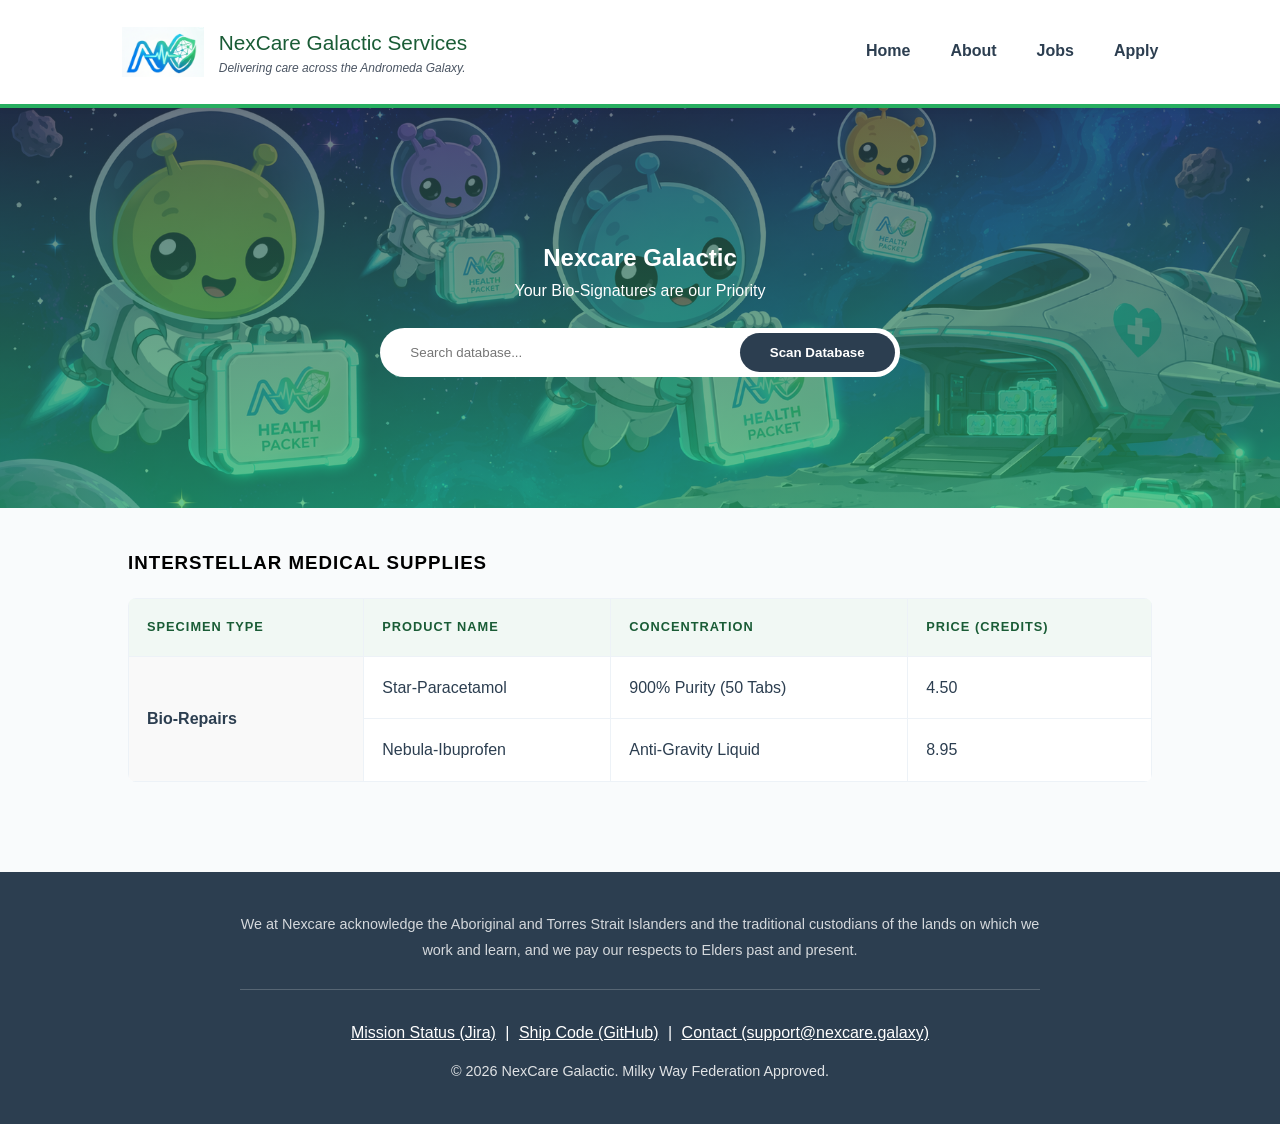
==== commit c998ff10: "Version 2.1 - minor tweaks to links" ====
--- a/index.html
+++ b/index.html
@@ -77,10 +77,14 @@
     </main>
  
     <footer>
+
+            <div class="acknowledgement">
+                <p>We at Nexcare acknowledge the Aboriginal and Torres Strait Islanders and the traditional custodians of the lands on which we work and learn, and we pay our respects to Elders past and present.</p>
+            </div>
         <div class="footer-links">
             <a href="https://webtechprojectsassignment1.atlassian.net/jira/software/projects/SCRUM/boards/1?atlOrigin=eyJpIjoiOTkwOTJiYzI1MDhlNDIyOGI4NDFhN2U3N2QzZDFlYzEiLCJwIjoiaiJ9">Mission Status (Jira)</a> |
             <a href="https://github.com/Qwofii/Web-Technology-Proj.git">Ship Code (GitHub)</a> |
-            <a href="106499895@student.swin.edu.au">Contact (support@nexcare.galaxy)</a>
+            <a href="mailto:106499895@student.swin.edu.au">Contact (support@nexcare.galaxy)</a>
         </div>
         <p style="opacity: 0.85;">&copy; 2026 NexCare Galactic. Milky Way Federation Approved.</p>
     </footer>
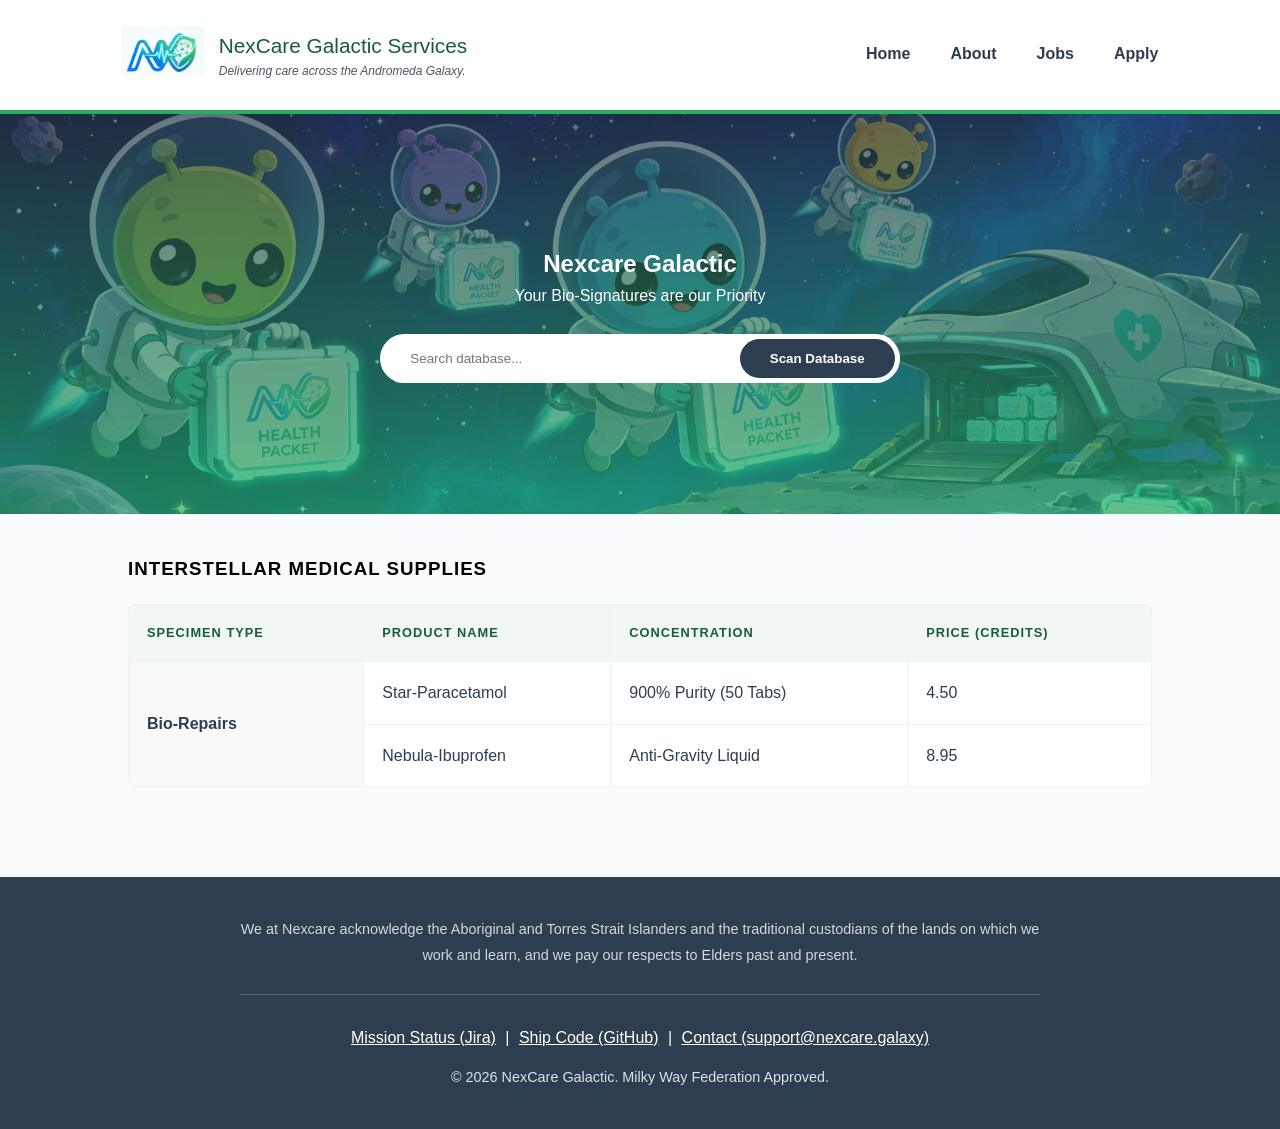
==== commit 661825d3: "Version 2.2 - added links to main page, small fixes" ====
--- a/index.html
+++ b/index.html
@@ -20,7 +20,8 @@
   <header>
         <nav class="navbar">
             <div class="brand-area">
-                <img src="images/logo.png" alt="NexCare Logo" class="logo-img">
+                <a href="https://qwofii.github.io/Web-Technology-Proj/index.html">
+                <img src="images/logo.png" alt="NexCare Logo" class="logo-img"></a>
                 <div>
                     <p class="brand-name">NexCare Galactic Services</p>
                     <p class="brand-slogan">Delivering care across the Andromeda Galaxy.</p>
